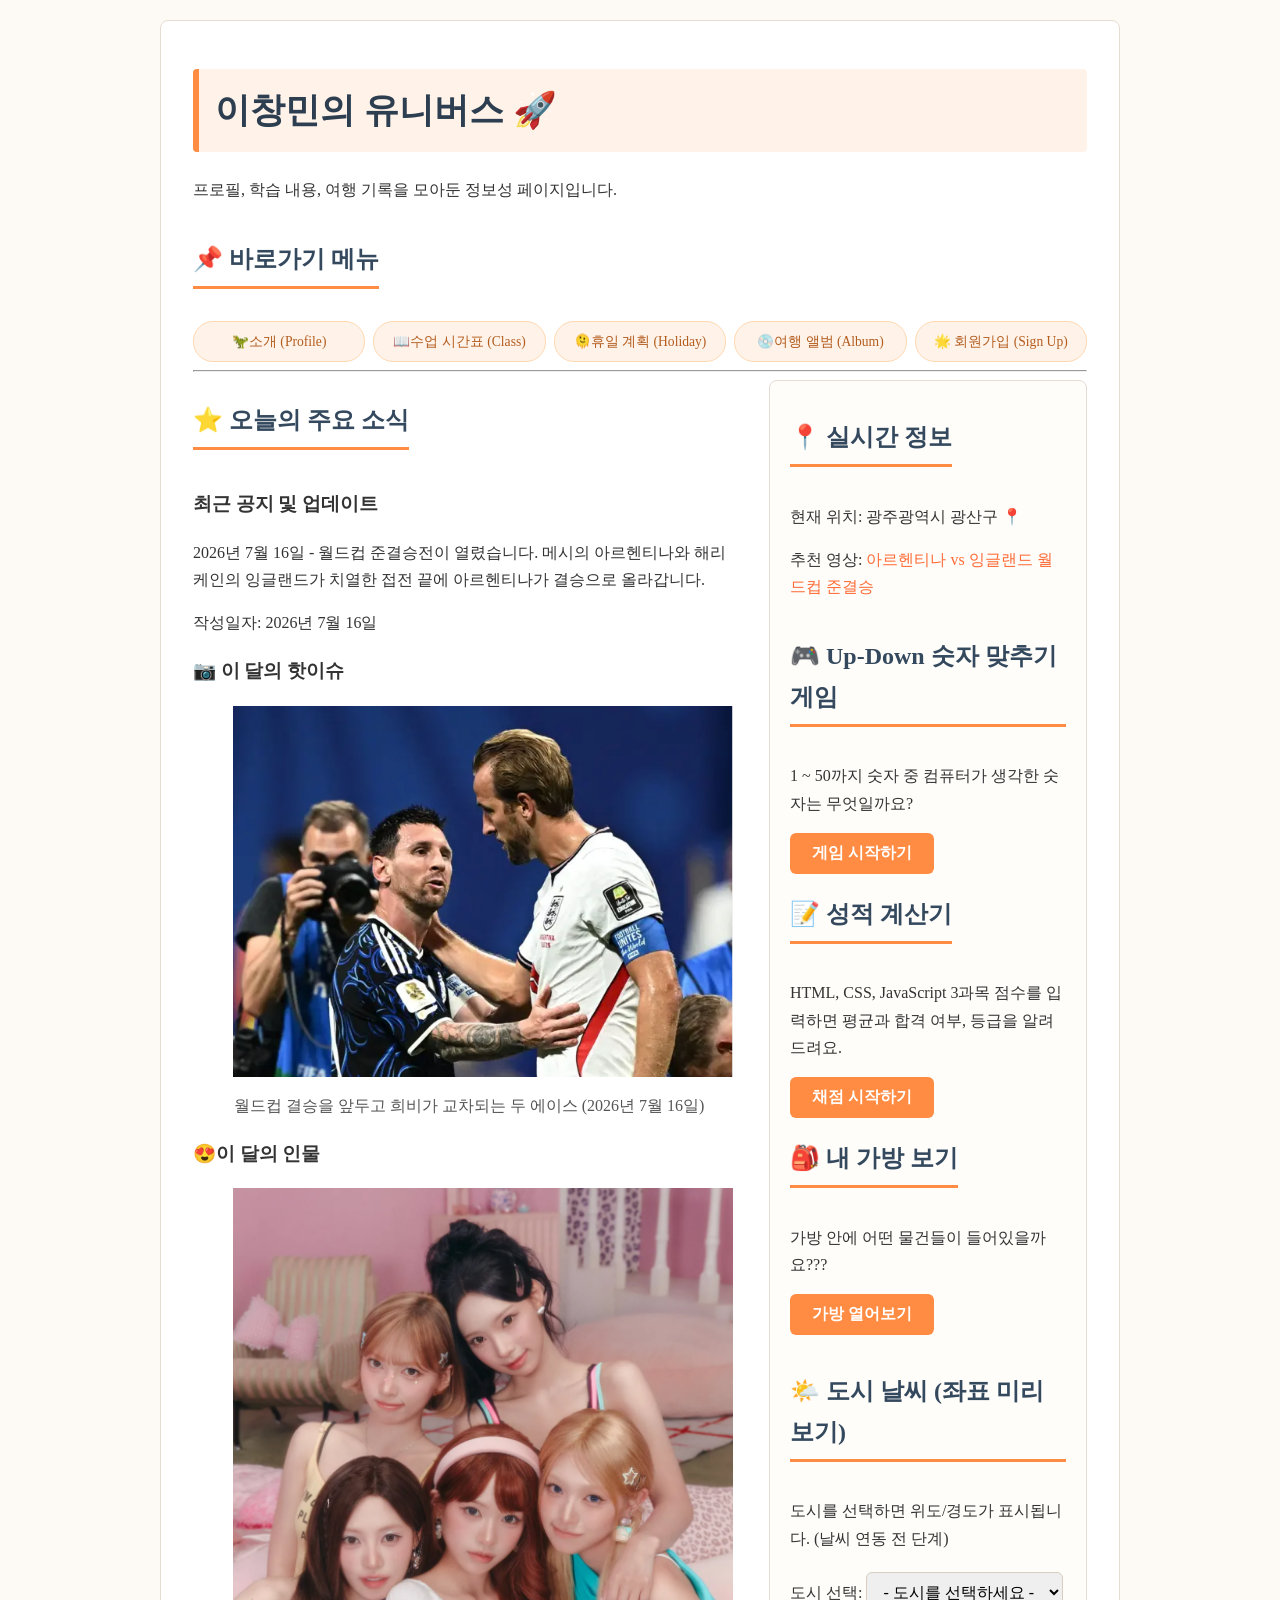
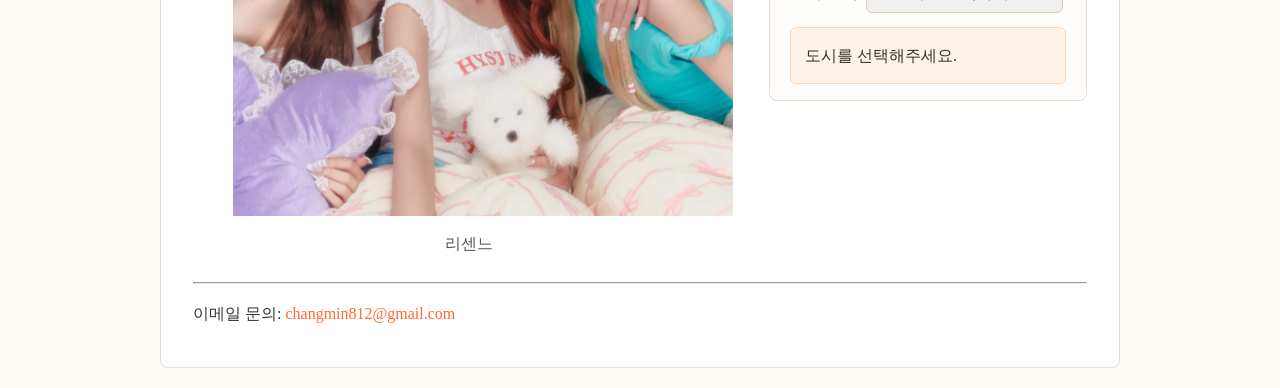
==== SKALA-FRONT/html/index.html @ 9cade913 "Html, Css, JS까지 진행완료 Co-Authored-By: Claude Sonnet 5 <noreply@anthropic.com>" ====
<!DOCTYPE html>
<html lang="ko">
<head>
    <link rel="stylesheet" href="../css/style.css">
<meta charset="UTF-8">
<meta name="viewport" content="width=device-width, initial-scale=1.0">
<title>이창민의 유니버스</title>
</head>
<body>

<div class="container">

<header>
  <h1 class="fade-in-title">이창민의 유니버스 🚀</h1>
  <p>프로필, 학습 내용, 여행 기록을 모아둔 정보성 페이지입니다.</p>
</header>

<nav>
  <h2>📌 바로가기 메뉴</h2>
  <ul>
    <li><a href="myProfile.html">🦖소개 (Profile)</a></li>
    <li><a href="myClass.html">📖수업 시간표 (Class)</a></li>
    <li><a href="myHoliday.html">🫠휴일 계획 (Holiday)</a></li>
    <li><a href="myTrip.html">💿여행 앨범 (Album)</a></li>
    <li><a href="signUp.html">🌟 회원가입 (Sign Up)</a></li>
  </ul>
</nav>

<hr>

<div class="content-layout">

<main>
  <h2>⭐ 오늘의 주요 소식</h2>

  <h3>최근 공지 및 업데이트</h3>
  <p>
    2026년 7월 16일 - 월드컵 준결승전이 열렸습니다. 메시의 아르헨티나와 해리 케인의 잉글랜드가 치열한 접전 끝에 아르헨티나가 결승으로 올라갑니다. <br>
  </p>
  <p>작성일자: 2026년 7월 16일</p>

  <h3>📷 이 달의 핫이슈</h3>
  <figure>
    <picture>
        <source media="(min-width:1024px)" srcset="../media/messi.jpg">
      <source media="(min-width:600px)" srcset="../media/messi.jpg">
      <img src="../media/messi.jpg" alt="월드컵 결승을 앞두고 희비가 교차되는 두 에이스" width="500">
    </picture>
    <figcaption style="text-align: center;">월드컵 결승을 앞두고 희비가 교차되는 두 에이스 (2026년 7월 16일)</figcaption>
  </figure>

  <h3>😍이 달의 인물 </h3>
  <figure>
    <picture>
        <source media="(min-width:1024px)" srcset="../media/rsn.jpg">
      <source media="(min-width:600px)" srcset="../media/rsn.jpg">
      <img src="../media/rsn.jpg" alt="오늘 촬영한 풍경 사진" width="500">
    </picture>
    <figcaption style="text-align: center;">리센느</figcaption>
  </figure>
</main>

<aside>
  <h2>📍 실시간 정보</h2>
  <p>현재 위치: 광주광역시 광산구 📍</p>
  <p>추천 영상: <a href="https://www.youtube.com/watch?v=zrDb01mYM5I" target="_blank"> 아르헨티나 vs 잉글랜드 월드컵 준결승</a></p>

  <section>
    <h2>🎮 Up-Down 숫자 맞추기 게임</h2>
    <p>1 ~ 50까지 숫자 중 컴퓨터가 생각한 숫자는 무엇일까요? </p>
    <button type="button" onclick="startUpDownGame()">게임 시작하기</button>
  </section>

  <section>
    <h2>📝 성적 계산기</h2>
    <p>HTML, CSS, JavaScript 3과목 점수를 입력하면 평균과 합격 여부, 등급을 알려드려요.</p>
    <button type="button" onclick="startGradeCheck()">채점 시작하기</button>
  </section>

  <section>
    <h2>🎒 내 가방 보기</h2>
    <p>가방 안에 어떤 물건들이 들어있을까요???</p>
    <button type="button" onclick="showMyBag()">가방 열어보기</button>
    <ul id="bagList"></ul>
  </section>

  <section>
    <h2>🌤️ 도시 날씨 (좌표 미리보기)</h2>
    <p>도시를 선택하면 위도/경도가 표시됩니다. (날씨 연동 전 단계)</p>
    <label for="citySelect">도시 선택: </label>
    <select id="citySelect">
      <option value="">- 도시를 선택하세요 -</option>
      <option value="0">서울</option>
      <option value="1">부산</option>
      <option value="2">광주</option>
      <option value="3">인천</option>
      <option value="4">제주</option>
    </select>
    <div id="weather-box">
      <p>도시를 선택해주세요.</p>
    </div>
  </section>
</aside>

</div>

<hr>

<footer>
  <p>이메일 문의: <a href="mailto:changmin812@gmail.com">changmin812@gmail.com</a></p>
</footer>

</div>

<script src="../script/upDown.js"></script>
<script src="../script/grade.js"></script>
<script src="../script/bag.js"></script>
<script type="module" src="../script/realtimeInfo.js"></script>

</body>
</html>
---- SKALA-FRONT/css/style.css ----
/* ==========================================================
   style.css
   미션: 태그 선택자 & 클래스 선택자로 전체 페이지 기본 디자인 다듬기
   ========================================================== */

/* 1) 구글 폰트 불러오기
   - <link> 태그로 HTML의 <head>에서 폰트를 불러오는 방식 사용
     (아래 CSS는 그 폰트를 font-family로 지정만 함)
   - 사용 폰트: Nanum Myeongjo (전체 공통) */


/* 2) 전체 글꼴 + 3) 줄간격 / 글자색 / 배경색
   - body 태그 선택자 하나로 사이트 전체에 공통 적용됨 */
body {
  font-family: 'Nanum Myeongjo', serif;
  line-height: 1.7;           /* 줄간격 */
  color: #333333;             /* 기본 글자색 */
  background-color: #fdfaf6;  /* 은은한 배경색 */
  margin: 0;
  padding: 20px;
}


/* 4) 제목 강조: h1, h2 태그 선택자 */
h1 {
  font-family: 'Nanum Myeongjo', serif;
  color: #2c3e50;
  font-size: 2.2rem;
  padding: 12px 16px;
  border-left: 6px solid #ff8c42;   /* 왼쪽 포인트 라인 */
  background-color: #fff3e9;
  border-radius: 4px;
}

h2 {
  font-family: 'Nanum Myeongjo', serif;
  color: #34495e;
  font-size: 1.5rem;
  padding-bottom: 6px;
  border-bottom: 3px solid #ff8c42; /* 아래쪽 밑줄 */
  display: inline-block;
}


/* 5) 링크 스타일: a 태그 선택자 */
a {
  color: #ff6b35;
  text-decoration: none;
}

a:hover {
  text-decoration: underline;
}


/* ==========================================================
   박스 모델 미션: width, padding, margin, border
   ========================================================== */

/* 1) container: 모든 컨텐츠를 가운데 정렬 + 박스모델 시각화
   - width  : 콘텐츠 영역의 너비
   - padding: 콘텐츠와 테두리 사이 안쪽 여백
   - border : 테두리
   - margin : auto로 좌우 여백을 동일하게 줘서 가운데 정렬 */
.container {
  width: 100%;
  max-width: 960px;           /* 콘텐츠 폭이 넓어지는 페이지가 있어 최대폭으로 확장 */
  margin: 0 auto;             /* 좌우 margin auto → 가운데 정렬 */
  padding: 24px 32px;         /* 안쪽 여백 */
  border: 1px solid #e6ddd2;  /* 테두리 */
  background-color: #ffffff;
  border-radius: 8px;
  box-sizing: border-box;     /* padding/border를 width 안에 포함시켜 계산 */
}


/* 2) myTrip.html: 여행지 리뷰 카드
   - 각 <p class="trip-card"> 하나하나가 독립된 카드처럼 보이도록
     배경색 + 테두리 + padding(안쪽 여백) + margin(카드 간 바깥 여백) 적용 */
.trip-card {
  background-color: #fff8f0;
  border: 1px solid #ffd8b0;
  border-left: 5px solid #ff8c42;  /* 포인트 강조 */
  border-radius: 6px;
  padding: 16px 20px;      /* 카드 안쪽 여백 */
  margin: 16px 0;          /* 카드와 카드 사이 바깥 여백 */
  box-sizing: border-box;
  box-shadow: 0 2px 6px rgba(0, 0, 0, 0.06);
  transition: transform 0.3s ease, box-shadow 0.3s ease;
}

.trip-card:hover {
  transform: translateY(-8px);              /* 살짝 떠오르는 효과 */
  box-shadow: 0 12px 24px rgba(0, 0, 0, 0.15);  /* 그림자 진해짐 */
  cursor: pointer;
}

.trip-card img {
  display: block;
  border-radius: 4px;
}

.trip-card figcaption {
  margin-top: 10px;
  font-weight: bold;
  color: #b35c1e;
}


/* 3) myClass.html: 깔끔한 테이블 */
table {
  width: 100%;
  border-collapse: collapse;   /* 셀 사이 이중선 제거 */
  margin: 20px 0;
}

caption {
  font-size: 1.3rem;
  font-weight: bold;
  margin-bottom: 12px;
  color: #2c3e50;
}

th, td {
  border: 1px solid #e0d6c8;
  padding: 10px 14px;    /* 셀 안쪽 여백 */
  text-align: center;
}

thead th {
  background-color: #ff8c42;
  color: #ffffff;
  font-weight: bold;
}

tbody th {
  background-color: #fff3e9;
}

tbody tr:nth-child(even) {
  background-color: #fdfaf6;  /* 짝수행 줄무늬 */
}

tbody tr:hover {
  background-color: #ffe9d6;  /* 마우스 올릴 때 강조 */
}



/* ==========================================================
   폼 스타일링: input, fieldset, button
   ========================================================== */

/* 1) 입력창 크기 키우기
   - text, password, date, textarea, select 공통 적용 */
input[type="text"],
input[type="password"],
input[type="date"],
select,
textarea {
  font-family: inherit;
  font-size: 1rem;
  padding: 10px 12px;      /* 입력창 안쪽 여백 → 체감 크기 커짐 */
  margin: 4px 0;
  border: 1px solid #d8cdbf;
  border-radius: 6px;
  box-sizing: border-box;
}

input[type="text"],
input[type="password"] {
  width: 280px;
}

textarea {
  width: 100%;
  max-width: 500px;
}

input:focus,
select:focus,
textarea:focus {
  outline: none;
  border-color: #ff8c42;
  box-shadow: 0 0 0 2px rgba(255, 140, 66, 0.2);
}

/* 라디오/체크박스는 살짝 크게 */
input[type="radio"],
input[type="checkbox"] {
  width: 16px;
  height: 16px;
  vertical-align: middle;
  margin-right: 4px;
}


/* 2) fieldset 그룹 테두리 다듬기 */
fieldset {
  border: 1px solid #e6ddd2;
  border-radius: 8px;
  padding: 20px 24px;
  margin: 20px 0;
  background-color: #fffdfa;
}

legend {
  font-weight: bold;
  font-size: 1.1rem;
  color: #ff8c42;
  padding: 0 10px;
}

fieldset p {
  margin: 14px 0;
}

fieldset label {
  font-weight: 500;
}


/* 3) 버튼 꾸미기 */
input[type="submit"],
input[type="reset"],
button {
  font-size: 1rem;
  font-weight: bold;
  padding: 10px 22px;
  border-radius: 6px;
  border: none;
  cursor: pointer;
  margin-right: 8px;
  transition: background-color 0.3s ease, opacity 0.3s ease, transform 0.2s ease;
}

button {
  background-color: #ff8c42;
  color: #ffffff;
}

button:hover {
  opacity: 0.85;
  transform: translateY(-1px);
}

input[type="submit"] {
  background-color: #ff8c42;
  color: #ffffff;
}

input[type="reset"] {
  background-color: #eeeeee;
  color: #555555;
}

input[type="submit"]:hover,
input[type="reset"]:hover {
  opacity: 0.85;
  transform: translateY(-1px);
}



/* ==========================================================
   레이아웃 미션: Flexbox & Grid
   ========================================================== */

/* 1) index.html: 바로가기 메뉴 - Flexbox */
nav ul {
  display: flex;             /* 세로 나열 → 가로 나열 */
  flex-wrap: nowrap;         /* 무조건 한 줄 유지 */
  gap: 8px;
  list-style: none;
  padding: 0;
  margin: 12px 0 0;
}

nav ul li {
  flex: 1;              /* 5개가 폭을 균등하게 나눠 가짐 */
  min-width: 0;          /* 내부 텍스트가 넘치지 않도록 */
}

nav ul li a {
  display: block;
  text-align: center;
  padding: 8px 6px;
  background-color: #fff3e9;
  border: 1px solid #ffd8b0;
  border-radius: 20px;       /* 알약(pill) 모양 버튼 느낌 */
  color: #b35c1e;
  font-weight: 500;
  font-size: 0.85rem;
  white-space: nowrap;
  overflow: hidden;
  text-overflow: ellipsis;   /* 폭이 부족하면 "..."으로 축약 */
  transition: background-color 0.3s ease, color 0.3s ease, transform 0.2s ease;
}

nav ul li a:hover {
  background-color: #ff8c42;
  color: #ffffff;
  text-decoration: none;
  transform: translateY(-2px);
}


/* 1) index.html: main과 aside 가로 배치 - Flexbox
   - HTML에서 main, aside를 <div class="content-layout">으로 묶어야 함 */
.content-layout {
  display: flex;
  gap: 24px;
  align-items: flex-start;
}

.content-layout main {
  flex: 2;         /* 넓은 영역 */
  min-width: 0;    /* 내부 콘텐츠(이미지 등) 넘침 방지 */
}

.content-layout aside {
  flex: 1;         /* 좁은 영역 */
  background-color: #fffdfa;
  border: 1px solid #e6ddd2;
  border-radius: 8px;
  padding: 16px 20px;
}

/* 화면이 좁아지면 세로로 다시 쌓이도록 */
@media (max-width: 786px) {
  .content-layout {
    flex-direction: column;
  }

  nav ul {
    flex-direction: column;   /* 바로가기 메뉴도 1열로 */
  }

  nav ul li {
    flex: none;
  }

  nav ul li a {
    display: block;           /* 가로폭을 꽉 채워 터치하기 쉽게 */
    text-align: center;
    font-size: 1rem;          /* 모바일에서는 다시 읽기 편한 크기로 */
    white-space: normal;
    overflow: visible;
    text-overflow: clip;
  }
}


/* 2) myTrip.html: 여행지 카드 3열 바둑판 배치 - Grid
   - HTML에서 trip-card들을 <div class="trip-gallery">로 묶어야 함 */
.trip-gallery {
  display: grid;
  grid-template-columns: repeat(3, 1fr);  /* 3열 */
  gap: 20px;
}

.trip-gallery .trip-card {
  margin: 0;         /* grid의 gap이 간격을 담당하므로 개별 margin 제거 */
  height: 100%;
}

.trip-gallery .trip-card img {
  width: 100%;        /* 카드 폭에 맞춰 이미지 채움 */
  height: auto;
}

/* 화면이 좁아지면 3열 → 1열로 (모바일에서 카드가 찌그러지지 않도록) */
@media (max-width: 786px) {
  .trip-gallery {
    grid-template-columns: 1fr;
  }
}



/* ==========================================================
   등장 애니메이션: index.html 헤더 타이틀 페이드인
   ========================================================== */
@keyframes fadeInDown {
  from {
    opacity: 0;
    transform: translateY(-16px);
  }
  to {
    opacity: 1;
    transform: translateY(0);
  }
}

.fade-in-title {
  animation: fadeInDown 1s ease-out;
}


#bagList {
  list-style: none;
  padding: 0;
  margin-top: 12px;
}

#bagList li {
  background-color: #fff3e9;
  border: 1px solid #ffd8b0;
  border-radius: 6px;
  padding: 8px 12px;
  margin-bottom: 6px;
}


#weather-box {
  background-color: #fff3e9;
  border: 1px solid #ffd8b0;
  border-radius: 6px;
  padding: 10px 14px;
  margin-top: 10px;
}

#weather-box p {
  margin: 4px 0;
}


figure {
  text-align: center;
}

figcaption {
  text-align: center;
  margin-top: 6px;
  color: #555555;
}

/* video, audio는 기본적으로 inline 요소라 앞의 h2(inline-block)와
   같은 줄에 배치되면서 순서가 뒤바뀐 것처럼 보일 수 있음 → block으로 강제 */
video,
audio {
  display: block;
  margin: 12px auto;
  max-width: 100%;
}


/* 참고) 클래스 선택자 예시
   - 특정 요소만 골라서 꾸미고 싶을 때는 class를 사용합니다.
   - HTML에서 class="highlight" 처럼 지정 후 아래 스타일 적용 */
.highlight {
  background-color: #fff59d;
  padding: 2px 6px;
  border-radius: 3px;
}
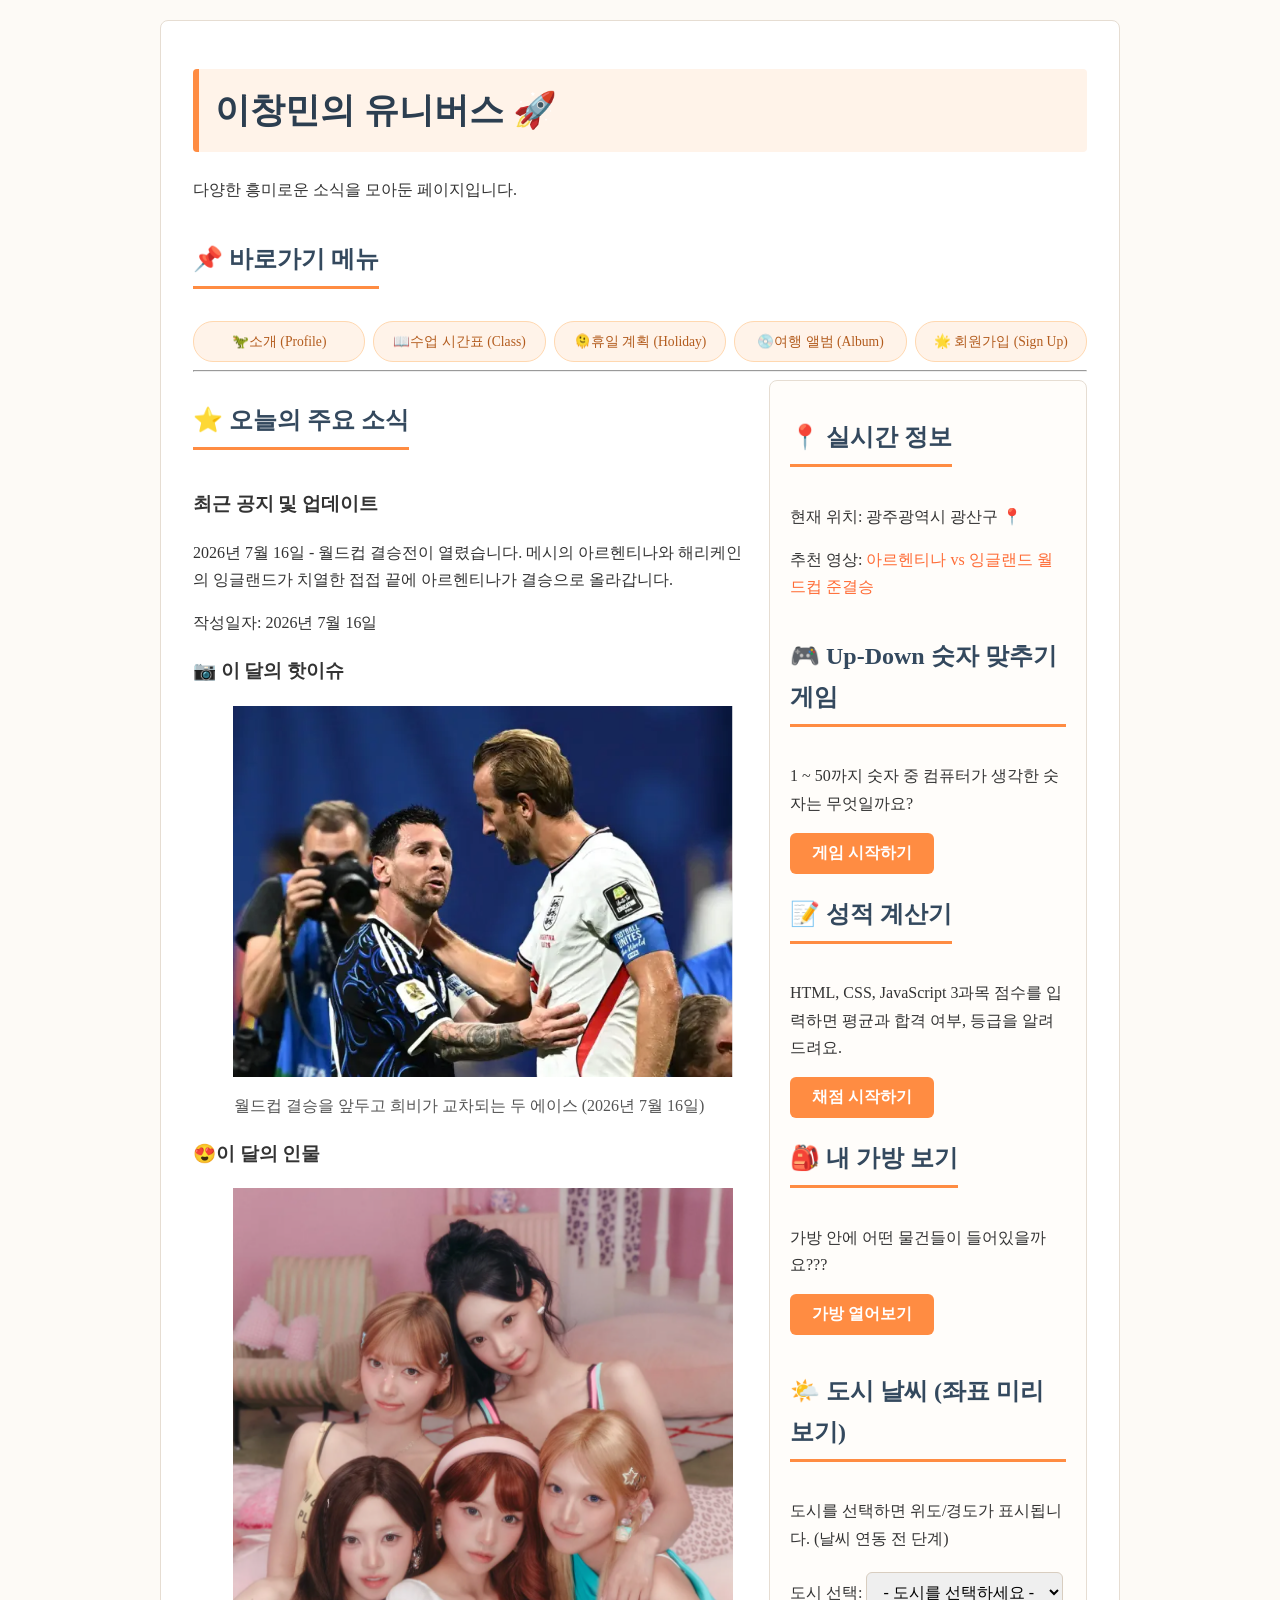
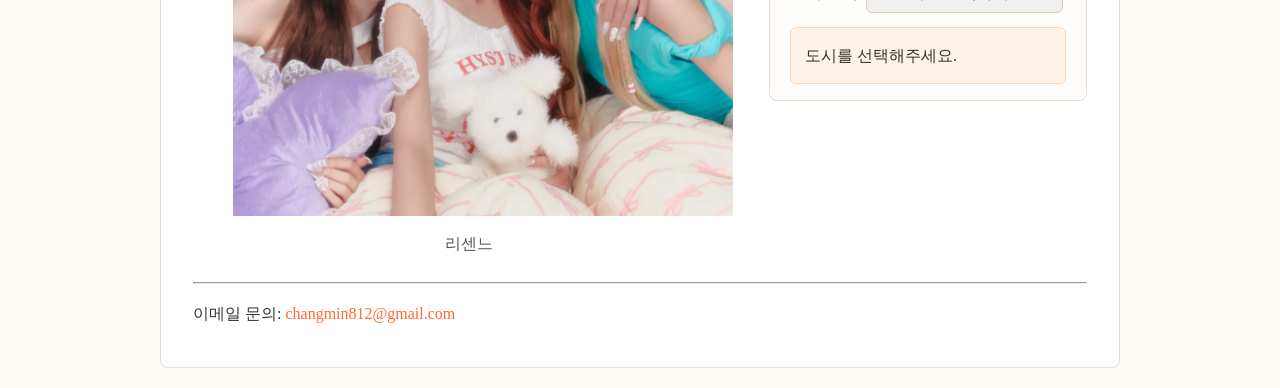
==== commit 30a1842c: "Html, Css, JS 작업완료" ====
--- a/SKALA-FRONT/html/index.html
+++ b/SKALA-FRONT/html/index.html
@@ -12,7 +12,7 @@
 
 <header>
   <h1 class="fade-in-title">이창민의 유니버스 🚀</h1>
-  <p>프로필, 학습 내용, 여행 기록을 모아둔 정보성 페이지입니다.</p>
+  <p>다양한 흥미로운 소식을 모아둔 페이지입니다.</p>
 </header>
 
 <nav>
@@ -22,7 +22,7 @@
     <li><a href="myClass.html">📖수업 시간표 (Class)</a></li>
     <li><a href="myHoliday.html">🫠휴일 계획 (Holiday)</a></li>
     <li><a href="myTrip.html">💿여행 앨범 (Album)</a></li>
-    <li><a href="signUp.html">🌟 회원가입 (Sign Up)</a></li>
+    <li><a href="signup.html">🌟 회원가입 (Sign Up)</a></li>
   </ul>
 </nav>
 
@@ -35,7 +35,7 @@
 
   <h3>최근 공지 및 업데이트</h3>
   <p>
-    2026년 7월 16일 - 월드컵 준결승전이 열렸습니다. 메시의 아르헨티나와 해리 케인의 잉글랜드가 치열한 접전 끝에 아르헨티나가 결승으로 올라갑니다. <br>
+    2026년 7월 16일 - 월드컵 결승전이 열렸습니다. 메시의 아르헨티나와 해리케인의 잉글랜드가 치열한 접접 끝에 아르헨티나가 결승으로 올라갑니다. <br>
   </p>
   <p>작성일자: 2026년 7월 16일</p>
 
